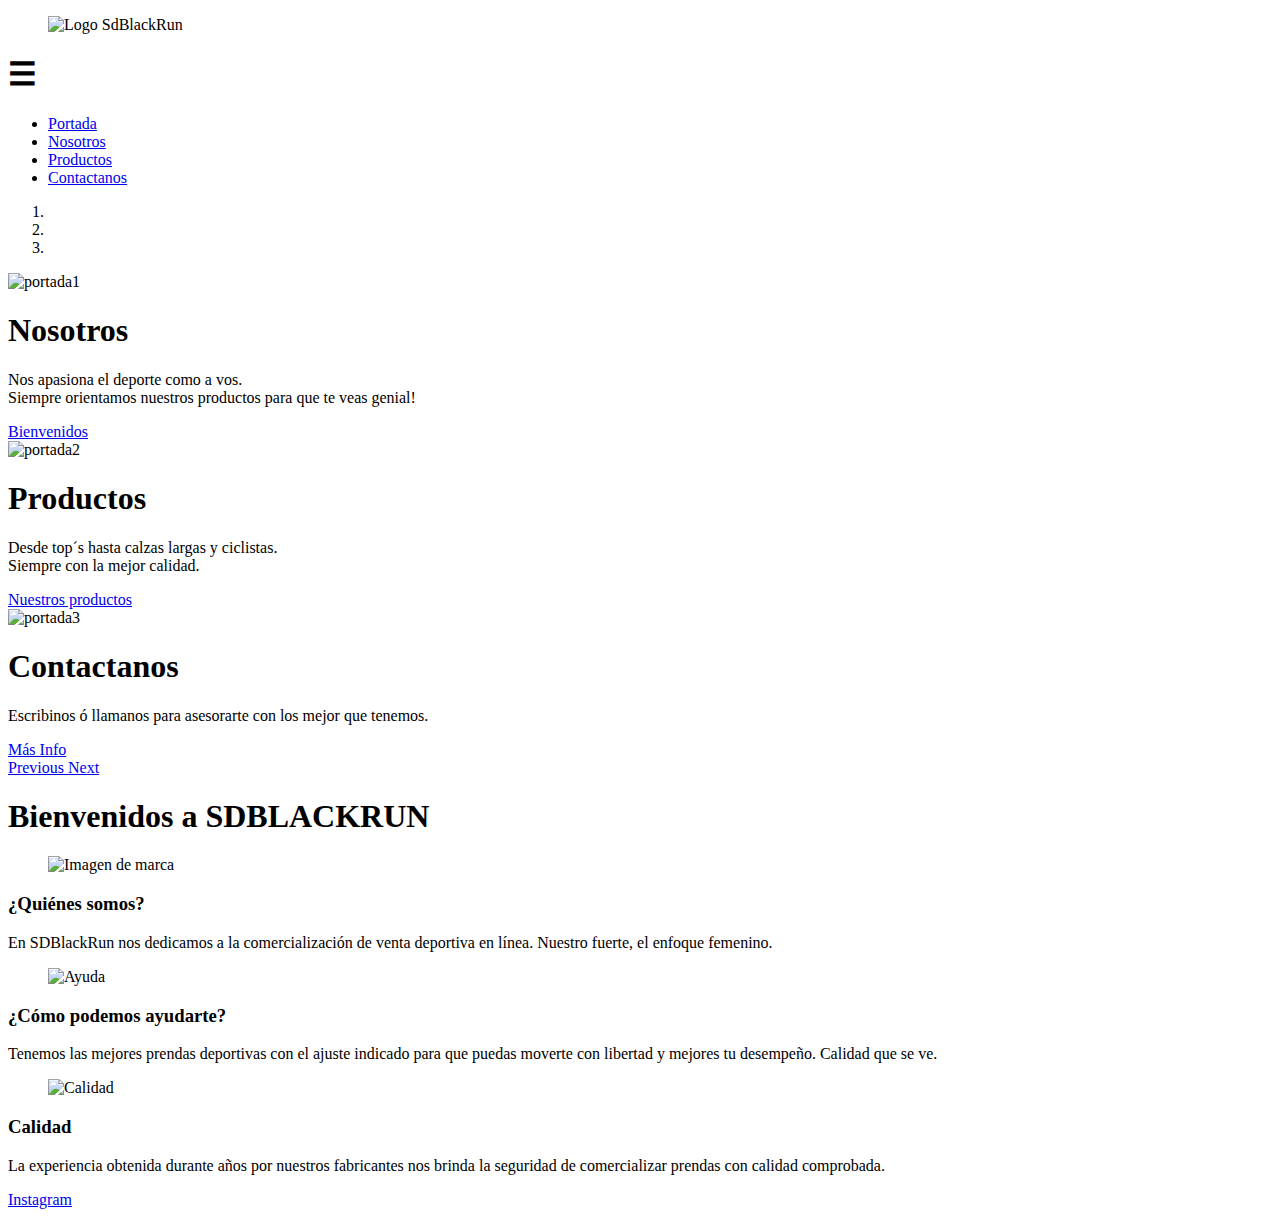
==== index.html @ 7444018e "Add files via upload" ====
<!DOCTYPE html>
<html lang="es">
<head>
    <meta charset="UTF-8">
    <meta name="viewport" content="width=device-width, initial-scale=1.0">
    <link href="https://cdn.jsdelivr.net/npm/bootstrap@5.0.0-beta1/dist/css/bootstrap.min.css" rel="stylesheet" integrity="sha384-giJF6kkoqNQ00vy+HMDP7azOuL0xtbfIcaT9wjKHr8RbDVddVHyTfAAsrekwKmP1" crossorigin="anonymous">
    <link rel="stylesheet" href="../3 - Sdblackrun/styles/styles.css">
    <link rel="stylesheet" href="../3 - Sdblackrun/styles/medias.css">
    <link rel="stylesheet" href="https://cdnjs.cloudflare.com/ajax/libs/animate.css/4.1.1/animate.min.css"/>
    <link rel="preconnect" href="https://fonts.gstatic.com">
    <link href="https://fonts.googleapis.com/css2?family=Montserrat:ital,wght@0,100;0,200;0,300;0,400;0,500;0,600;1,100;1,200&display=swap" rel="stylesheet">
    <link rel="icon" type="img/png" href="../3 - Sdblackrun/images/sdbr-icon-edited.png">
    <title>Bienvenidos a SdBlackRun</title>
</head>
<body id="anc1">
    <header class="container-1">
        <div class="item-1">
            <figure>
                <img class="logo" src="../3 - Sdblackrun/images/logo-black-edited.png" alt="Logo SdBlackRun">
            </figure>
        </div>
        <div class="hamIcon" onclick="toggleClass()">
            <h1>&#9776;</h1>
        </div>
        <div class="item-1">
            <nav>
                <ul class="mainMenu" id="animate__animated animate__fadeInDown">
                    <li class="list">
                        <a href="#anc1">Portada</a>
                    </li>
                    <li class="list">
                        <a href="#anc2">Nosotros</a>
                    </li>
                    <li class="list">
                        <a href="../3 - Sdblackrun/Products.html">Productos</a>
                    </li>
                    <li class="contact">
                        <a href="../3 - Sdblackrun/Contact.html">Contactanos</a>
                    </li>
                </ul>
            </nav>
        </div>
    </header>
    <section>
        <div id="carouselExampleCaptions" class="carousel slide" data-bs-ride="carousel">
            <ol class="carousel-indicators">
              <li data-bs-target="#carouselExampleCaptions" data-bs-slide-to="0" class="active"></li>
              <li data-bs-target="#carouselExampleCaptions" data-bs-slide-to="1"></li>
              <li data-bs-target="#carouselExampleCaptions" data-bs-slide-to="2"></li>
            </ol>
            <div class="carousel-inner">
              <div class="carousel-item active">
                <img src="../3 - Sdblackrun/images/portada11.jpg" class="d-block w-100" alt="portada1">
                <div class="carousel-caption d-none d-md-block">
                  <h1>Nosotros</h1>
                  <p>Nos apasiona el deporte como a vos. <br> Siempre orientamos nuestros productos para que te veas genial!</p>
                  <div class="button-principal">
                      <a href="#anc2">Bienvenidos</a>
                  </div>
                </div>
              </div>
              <div class="carousel-item">
                <img src="../3 - Sdblackrun/images/portada22.jpg" class="d-block w-100" alt="portada2">
                <div class="carousel-caption d-none d-md-block">
                  <h1>Productos</h1>
                  <p>Desde top´s hasta calzas largas y ciclistas. <br> Siempre con la mejor calidad.</p>
                  <div class="button-principal">
                    <a href="../3 - Sdblackrun/Products.html">Nuestros productos</a>
                </div>
                </div>
              </div>
              <div class="carousel-item">
                <img src="../3 - Sdblackrun/images/portada33.jpg" class="d-block w-100" alt="portada3">
                <div class="carousel-caption d-none d-md-block">
                  <h1>Contactanos</h1>
                  <p>Escribinos ó llamanos para asesorarte con los mejor que tenemos.</p>
                  <div class="button-principal">
                    <a href="../3 - Sdblackrun/Contact.html">Más Info</a>
                </div>
                </div>
              </div>
            </div>
            <a class="carousel-control-prev" href="#carouselExampleCaptions" role="button" data-bs-slide="prev">
              <span class="carousel-control-prev-icon" aria-hidden="true"></span>
              <span class="visually-hidden">Previous</span>
            </a>
            <a class="carousel-control-next" href="#carouselExampleCaptions" role="button" data-bs-slide="next">
              <span class="carousel-control-next-icon" aria-hidden="true"></span>
              <span class="visually-hidden">Next</span>
            </a>
          </div>
    </section>
    <section id="anc2" class="container-2">
        <div class="title">
            <h1>Bienvenidos a SDBLACKRUN</h1>
        </div>
    </section>
    <section class="container-3">
        <div class="item-3">
            <figure>
                <img src="../3 - Sdblackrun/images/black run logo.jpg" alt="Imagen de marca">
            </figure>
            <h3>¿Quiénes somos?</h3>
            <p>En SDBlackRun nos dedicamos a la comercialización de venta deportiva en línea. Nuestro fuerte, el enfoque femenino.</p>
        </div>
        <div class="item-3">
            <figure>
                <img src="../3 - Sdblackrun/images/help-card.jpeg" alt="Ayuda">
            </figure>
            <h3>¿Cómo podemos ayudarte?</h3>
            <p>Tenemos las mejores prendas deportivas con el ajuste indicado para que puedas moverte con libertad y mejores tu desempeño. Calidad que se ve.</p>
        </div>
        <div class="item-3">
            <figure>
                <img src="../3 - Sdblackrun/images/quality-card.jpg" alt="Calidad">
            </figure>
            <h3>Calidad</h3>
            <p>La experiencia obtenida durante años por nuestros fabricantes nos brinda la seguridad de comercializar prendas con calidad comprobada.</p>
        </div>
    </section>
    <footer>
        <a href="https://www.instagram.com/sdblackrun/?hl=es-la" target="_black">Instagram</a>
    </footer>    
    <script src="https://cdn.jsdelivr.net/npm/bootstrap@5.0.0-beta1/dist/js/bootstrap.bundle.min.js" integrity="sha384-ygbV9kiqUc6oa4msXn9868pTtWMgiQaeYH7/t7LECLbyPA2x65Kgf80OJFdroafW" crossorigin="anonymous"></script>
    <script src="../3 - Sdblackrun/js/hamIcon.js"></script>
</body>
</html>
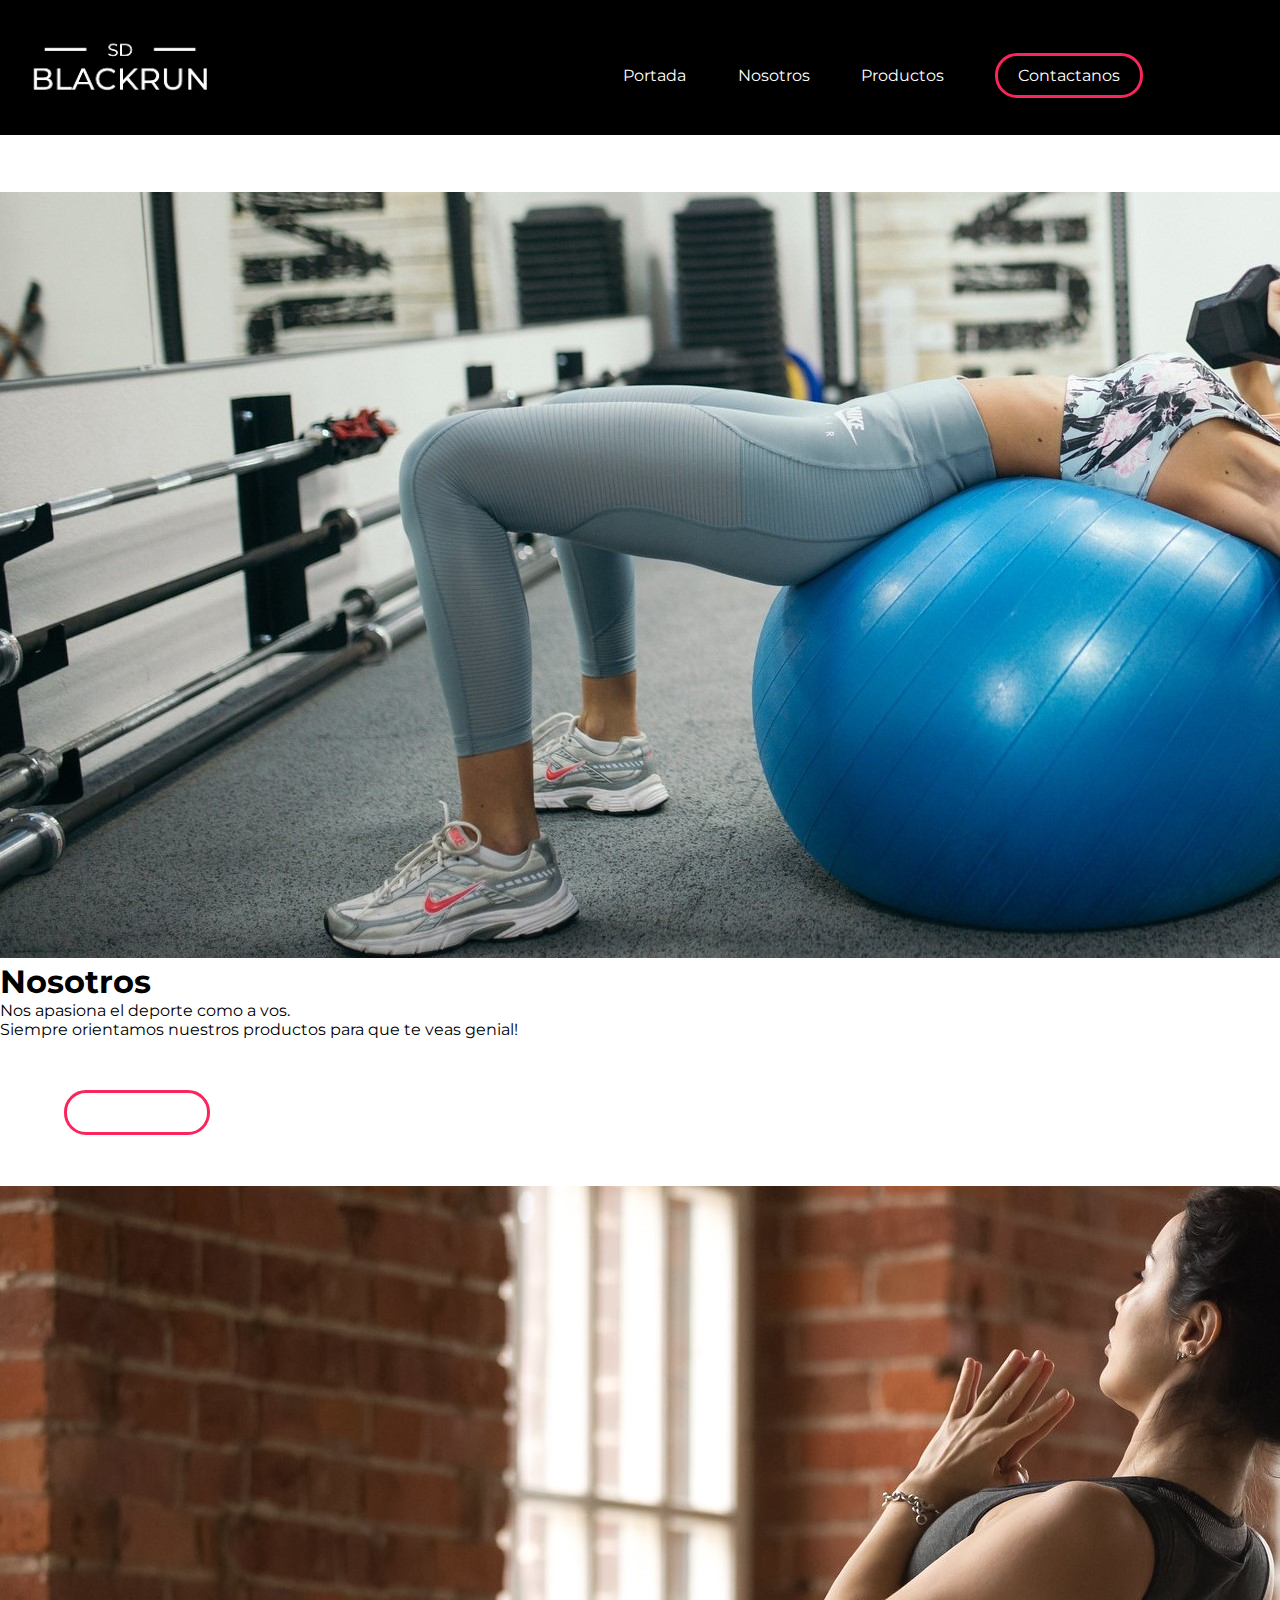
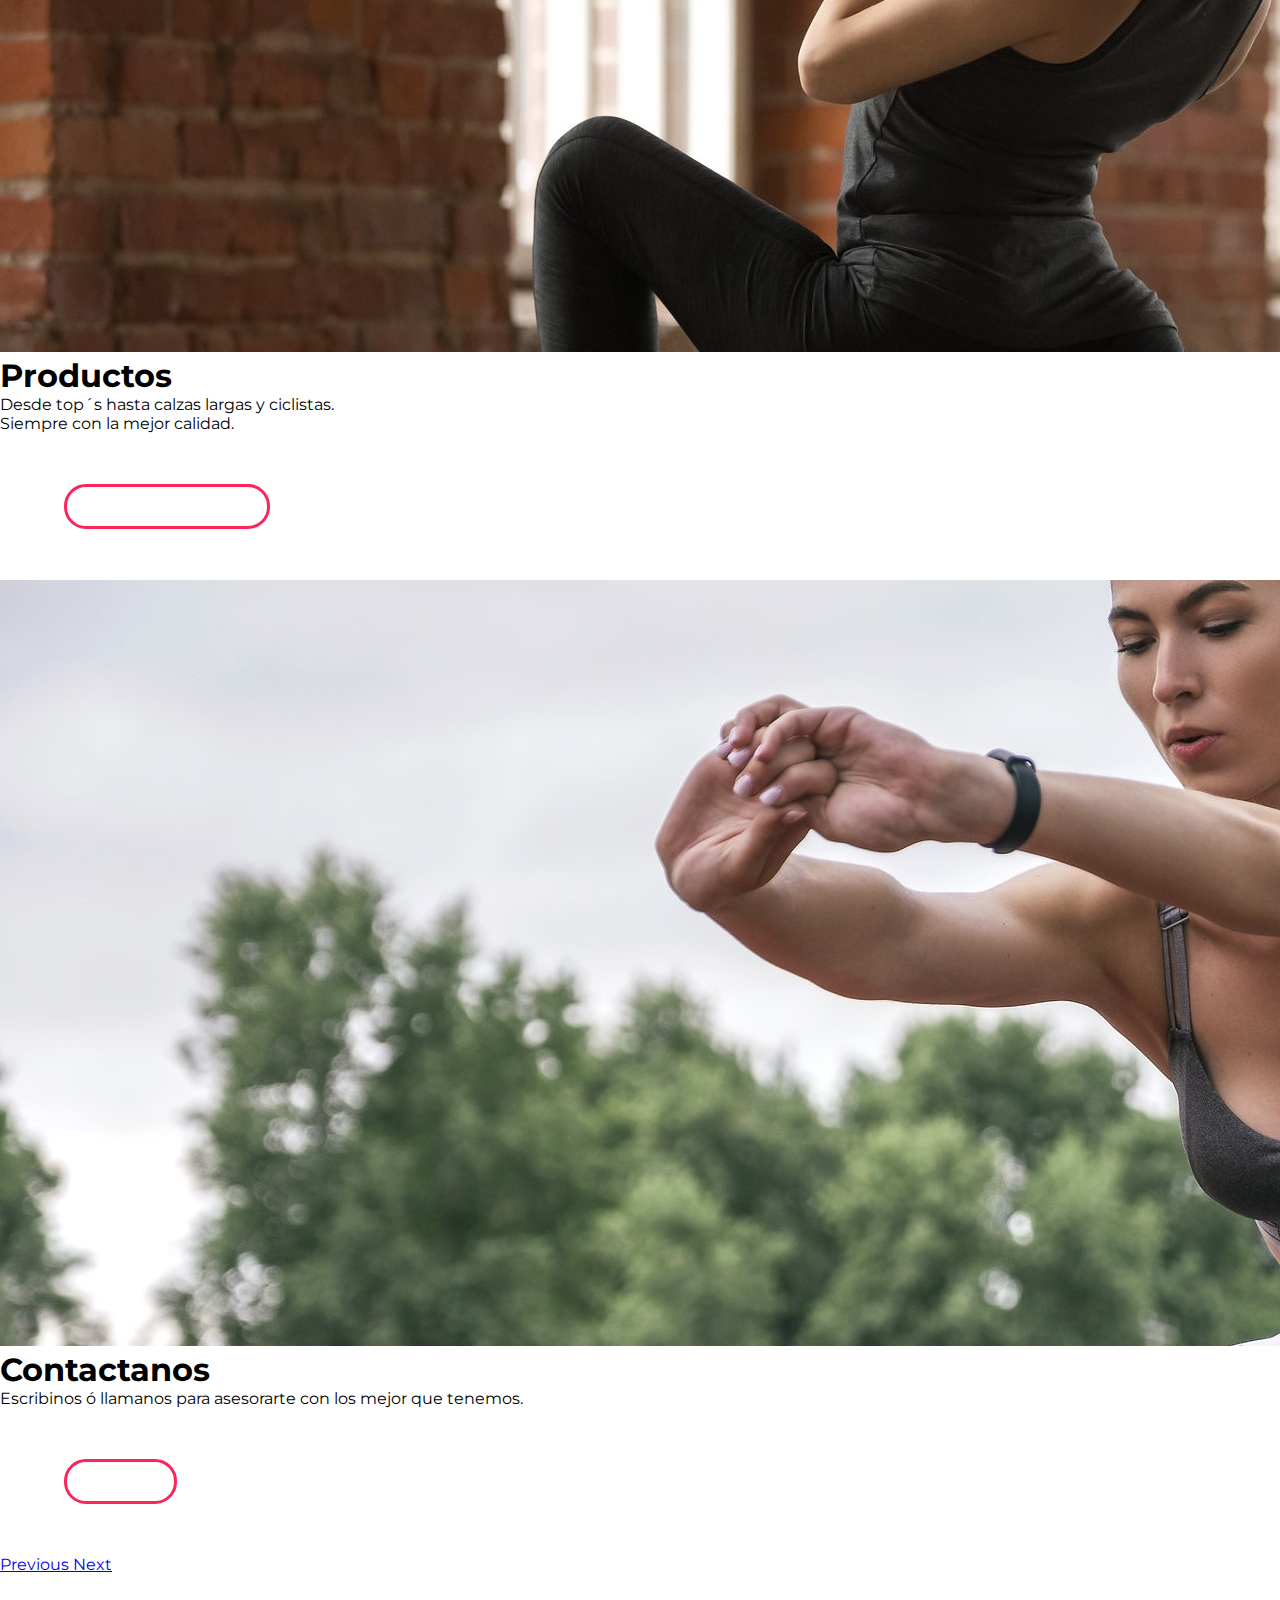
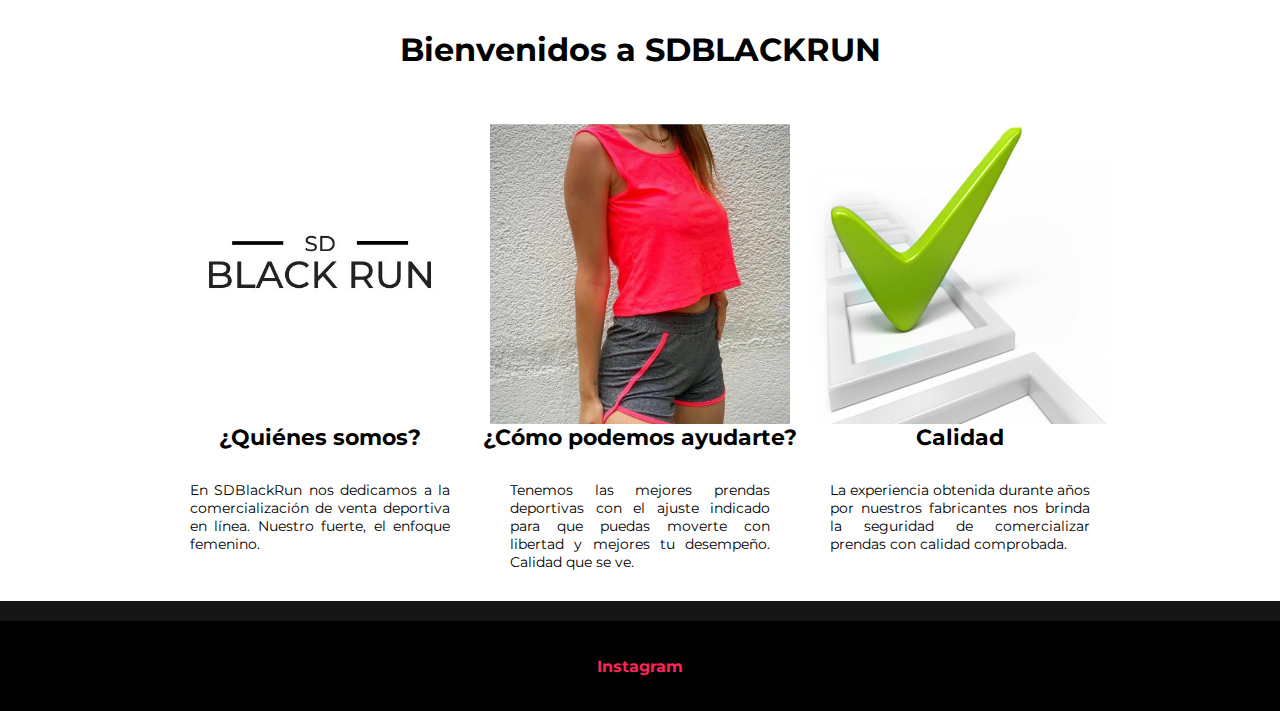
==== commit 0023d61e: "Update index.html" ====
--- a/index.html
+++ b/index.html
@@ -4,19 +4,19 @@
     <meta charset="UTF-8">
     <meta name="viewport" content="width=device-width, initial-scale=1.0">
     <link href="https://cdn.jsdelivr.net/npm/bootstrap@5.0.0-beta1/dist/css/bootstrap.min.css" rel="stylesheet" integrity="sha384-giJF6kkoqNQ00vy+HMDP7azOuL0xtbfIcaT9wjKHr8RbDVddVHyTfAAsrekwKmP1" crossorigin="anonymous">
-    <link rel="stylesheet" href="../3 - Sdblackrun/styles/styles.css">
-    <link rel="stylesheet" href="../3 - Sdblackrun/styles/medias.css">
+    <link rel="stylesheet" href="styles/styles.css">
+    <link rel="stylesheet" href="styles/medias.css">
     <link rel="stylesheet" href="https://cdnjs.cloudflare.com/ajax/libs/animate.css/4.1.1/animate.min.css"/>
     <link rel="preconnect" href="https://fonts.gstatic.com">
     <link href="https://fonts.googleapis.com/css2?family=Montserrat:ital,wght@0,100;0,200;0,300;0,400;0,500;0,600;1,100;1,200&display=swap" rel="stylesheet">
-    <link rel="icon" type="img/png" href="../3 - Sdblackrun/images/sdbr-icon-edited.png">
+    <link rel="icon" type="img/png" href="images/sdbr-icon-edited.png">
     <title>Bienvenidos a SdBlackRun</title>
 </head>
 <body id="anc1">
     <header class="container-1">
         <div class="item-1">
             <figure>
-                <img class="logo" src="../3 - Sdblackrun/images/logo-black-edited.png" alt="Logo SdBlackRun">
+                <img class="logo" src="images/logo-black-edited.png" alt="Logo SdBlackRun">
             </figure>
         </div>
         <div class="hamIcon" onclick="toggleClass()">
@@ -50,7 +50,7 @@
             </ol>
             <div class="carousel-inner">
               <div class="carousel-item active">
-                <img src="../3 - Sdblackrun/images/portada11.jpg" class="d-block w-100" alt="portada1">
+                <img src="images/portada11.jpg" class="d-block w-100" alt="portada1">
                 <div class="carousel-caption d-none d-md-block">
                   <h1>Nosotros</h1>
                   <p>Nos apasiona el deporte como a vos. <br> Siempre orientamos nuestros productos para que te veas genial!</p>
@@ -60,22 +60,22 @@
                 </div>
               </div>
               <div class="carousel-item">
-                <img src="../3 - Sdblackrun/images/portada22.jpg" class="d-block w-100" alt="portada2">
+                <img src="images/portada22.jpg" class="d-block w-100" alt="portada2">
                 <div class="carousel-caption d-none d-md-block">
                   <h1>Productos</h1>
                   <p>Desde top´s hasta calzas largas y ciclistas. <br> Siempre con la mejor calidad.</p>
                   <div class="button-principal">
-                    <a href="../3 - Sdblackrun/Products.html">Nuestros productos</a>
+                    <a href="Products.html">Nuestros productos</a>
                 </div>
                 </div>
               </div>
               <div class="carousel-item">
-                <img src="../3 - Sdblackrun/images/portada33.jpg" class="d-block w-100" alt="portada3">
+                <img src="images/portada33.jpg" class="d-block w-100" alt="portada3">
                 <div class="carousel-caption d-none d-md-block">
                   <h1>Contactanos</h1>
                   <p>Escribinos ó llamanos para asesorarte con los mejor que tenemos.</p>
                   <div class="button-principal">
-                    <a href="../3 - Sdblackrun/Contact.html">Más Info</a>
+                    <a href="Contact.html">Más Info</a>
                 </div>
                 </div>
               </div>
@@ -98,21 +98,21 @@
     <section class="container-3">
         <div class="item-3">
             <figure>
-                <img src="../3 - Sdblackrun/images/black run logo.jpg" alt="Imagen de marca">
+                <img src="images/black run logo.jpg" alt="Imagen de marca">
             </figure>
             <h3>¿Quiénes somos?</h3>
             <p>En SDBlackRun nos dedicamos a la comercialización de venta deportiva en línea. Nuestro fuerte, el enfoque femenino.</p>
         </div>
         <div class="item-3">
             <figure>
-                <img src="../3 - Sdblackrun/images/help-card.jpeg" alt="Ayuda">
+                <img src="images/help-card.jpeg" alt="Ayuda">
             </figure>
             <h3>¿Cómo podemos ayudarte?</h3>
             <p>Tenemos las mejores prendas deportivas con el ajuste indicado para que puedas moverte con libertad y mejores tu desempeño. Calidad que se ve.</p>
         </div>
         <div class="item-3">
             <figure>
-                <img src="../3 - Sdblackrun/images/quality-card.jpg" alt="Calidad">
+                <img src="images/quality-card.jpg" alt="Calidad">
             </figure>
             <h3>Calidad</h3>
             <p>La experiencia obtenida durante años por nuestros fabricantes nos brinda la seguridad de comercializar prendas con calidad comprobada.</p>
@@ -122,6 +122,6 @@
         <a href="https://www.instagram.com/sdblackrun/?hl=es-la" target="_black">Instagram</a>
     </footer>    
     <script src="https://cdn.jsdelivr.net/npm/bootstrap@5.0.0-beta1/dist/js/bootstrap.bundle.min.js" integrity="sha384-ygbV9kiqUc6oa4msXn9868pTtWMgiQaeYH7/t7LECLbyPA2x65Kgf80OJFdroafW" crossorigin="anonymous"></script>
-    <script src="../3 - Sdblackrun/js/hamIcon.js"></script>
+    <script src="js/hamIcon.js"></script>
 </body>
-</html>+</html>
--- a/styles/styles.css
+++ b/styles/styles.css
@@ -0,0 +1,270 @@
+* {
+    margin: 0;
+    padding: 0;
+}
+body {
+    font-family: 'Montserrat', sans-serif;
+}
+.hamIcon {
+    display: none;
+}
+.container-1 {
+    display: grid;
+    grid-template-columns: 48% 50%;
+    grid-template-rows: 100%;
+    height: 15vh;
+    background-color: black;
+
+}
+.item-1 {
+    z-index: 1;
+    display: flex;
+    justify-content: center;
+    align-items: center;
+}
+.item-1:nth-of-type(1) {
+    display: flex;
+    justify-content: end;
+    align-items: center;
+}
+.logo {
+    width: 52%;
+}
+.item-1:nth-of-type(2) {
+    display: flex;
+    justify-content: center;
+    align-items: center;
+}
+.item-1 nav ul {
+    display: flex;
+    list-style: none;
+    margin-top: 1rem;
+
+}
+.item-1 nav ul li {
+    margin: 0 7% 0 7%;
+    display: flex;
+    justify-content: center;
+    align-items: center;
+}
+.contact a{
+    border: 3px solid #FA255B;
+    border-radius: 22px;
+    padding: 10px 20px;
+}
+.contact:hover a {
+    background-color: #FA255B;
+    color: black;
+    cursor: pointer;
+}
+.item-1 a {
+    text-decoration: none;
+    font-size: 16px;
+    color: white;
+}
+.list a:hover {
+    color: #FA255B;
+}
+
+.button-principal {
+    margin: 5%;
+}
+
+.button-principal a {
+    border: 3px solid #FA255B;
+    border-radius: 22px;
+    padding: 10px 20px;
+    color: white;
+    text-decoration: none;
+}
+
+.button-principal a:hover {
+    background-color: #FA255B;
+    color: black;
+    cursor: pointer;        
+}
+.container-2 {
+    display: flex;
+    justify-content: center;
+    align-items: center;
+    width: 100%;
+    height: 150px;
+}
+.container-3 {
+    display: grid;
+    grid-template-columns: repeat(3, 25%);
+    grid-template-rows: 100%;
+    justify-content: center;
+}
+.container-3 figure {
+    display: flex;
+    justify-content: center;
+}
+.container-3 img {
+    width: 300px;
+    height: 300px;
+
+}
+.container-3 h3 {
+    display: flex;
+    justify-content: center;
+    font-size: 22px;
+}
+.container-3 p {
+    padding: 30px;
+    text-align: justify;
+    font-size: 14px;
+}
+.container-4 {
+    display: flex;
+    justify-content: center;
+    align-items: flex-end;
+    height: 150px;
+}
+.container-5 {
+    display: grid;
+    grid-template-columns: repeat(5, 10%);
+    grid-template-rows: repeat(2, 50%);
+    justify-content: center;
+    margin-top: 50px;
+}
+.item-5 {
+    height: 100px;
+/*     border: 1px solid black; */
+    margin: 10px;
+    display: flex;
+    justify-content: center;
+    align-items: center;
+}
+.item-5 a {
+    text-decoration: none;
+    display: flex;
+    justify-content: center;
+    align-items: center;
+    text-align: center;
+    background: #FA255B;
+    border: none;
+    color: white;
+    border-radius: 2px;
+    cursor: pointer;
+    padding: .6em .6em .6em;
+    width: 100%;
+    outline: 0;
+    transition: .2s;
+    will-change: transform;
+    font-size: 14px;
+    box-shadow: inset 0 -.2em rgba(0, 0, 0, .1);
+    height: 90px;
+}
+.item-5 a:active {
+    transform: scale(.92);
+}
+.container-6 {
+    display: grid;
+    grid-template-columns: 20% 17%;
+    grid-template-rows: 100%;
+    justify-content: center;
+    margin-top: 180px;
+}
+.item-6 {
+    border-top: 1px solid gray;
+    padding: 20px;
+}
+.container-6 img {
+    width: 200px;
+    height: 250px;
+}
+
+.item-7:nth-of-type(2) {
+    display: flex;
+    justify-content: center;
+}
+.container-7 {
+    display: grid;
+    grid-template-columns: 20% 17%;
+    grid-template-rows: 100%;
+    justify-content: center;
+    margin-top: 50px;
+}
+.item-7 {
+    border-top: 1px solid gray;
+    padding: 20px;
+}
+.container-7 img {
+    width: 200px;
+    height: 250px;
+}
+
+.arrow-container {
+    display: flex;
+    justify-content: flex-end;
+    transition: .2s;
+    will-change: transform;
+    margin: 25px;
+}
+.arrow-container:active {
+    transform: scaleY(.5);
+
+}
+.arrow-container img {
+    width: 50px;
+    height: 50px;
+}
+.container-8 {
+    display: flex;
+    justify-content: center;
+    align-items: flex-end;
+    height: 150px;
+}
+
+.container-9 {
+    display: flex;
+    justify-content: center;
+    margin: 40px 0 40px 0;
+}
+.item-9 {
+    width: 35%;
+}
+.item-9 p {
+    margin-bottom: 5px;
+}
+input {
+    width: 100%;
+    margin-bottom: 15px;
+}
+#message {
+    height: 100px;
+}
+#btn-send {
+    background: #FA255B;
+    border: none;
+    color: white;
+    border-radius: 2px;
+    cursor: pointer;
+    padding: .6em .6em .6em;
+    outline: 0;
+    transition: .2s;
+    will-change: transform;
+    font-size: 14px;
+    box-shadow: inset 0 -.2em rgba(0, 0, 0, .1);
+}
+#btn-send:active {
+    transform: scale(.92);
+}
+
+footer {
+    display: flex;
+    justify-content: center;
+    align-items: center;
+    border-top: 20px solid rgb(22, 22, 22);
+    background-color: black;
+    height: 90px;
+}
+footer a {
+    display: flex;
+    justify-content: center;
+    align-items: center;
+    text-decoration: none;
+    color: #FA255B;
+    font-weight: 700;
+}--- a/styles/medias.css
+++ b/styles/medias.css
@@ -0,0 +1,126 @@
+@media screen and (max-width: 1440px) {
+    .container-1 {
+        grid-template-columns: 36% 50%;
+    }       
+}
+@media screen and (max-width: 1024px) {
+    .container-1 {
+        grid-template-columns: 36% 50%;
+    }
+    .container-3 img {
+        width: 200px;
+        height: 200px;
+    }
+    .container-3 h3 {
+        font-size: 16px;
+    }
+    .container-5 {
+        grid-template-columns: repeat(5, 12%);
+    }
+}
+
+@media screen and (max-width: 768px) {
+    .container-1 {
+        grid-template-columns: 25% 50%;
+    }
+    .logo {
+        width: 100%;
+    }
+    .container-3 {
+        grid-template-columns: repeat(3, 30%);
+    }
+    .container-5 {
+        grid-template-columns: repeat(5, 15%);
+    }
+    .container-6 {
+        grid-template-columns: 20% 30%;
+    }
+    .container-7 {
+        grid-template-columns: 20% 30%;
+    }
+    .item-9 {
+        width: 55%;
+    }
+    input {
+        height: 50px;
+    }
+}
+
+@media screen and (max-width: 426px) {
+    body {
+        width: auto;
+    }
+    .logo {
+        width: 140%;
+    }
+    .contact a {
+        padding: 0 20px;
+        margin-bottom: 10px;
+    }
+    .container-2 {
+        padding: 10px;
+    }
+    .item-3 figure img {
+        display: none;
+    }
+    .container-3 {
+        grid-template-columns: 90%;
+        grid-template-rows: repeat(3, 34%);
+    }
+    .title {
+        text-align: center;
+    }
+    .hamIcon {
+        display: flex;
+        justify-content: center;
+        align-items: center;
+        color: white;
+    }
+    .item-1:nth-of-type(1) {
+        display: none;
+    }
+    .item-1 nav ul {
+        display: none;
+    }
+    .mainMenu.toggleCls{
+        display: block;
+        padding: 0;
+        background-color: black;
+        width: 100%;
+        line-height: 45px;
+        border-radius: 10px;
+    }
+    .container-5 {
+        grid-template-columns: repeat(2, 45%);
+        grid-template-rows: repeat(5, 17%);
+    }
+    .container-6 {
+        margin-top: 0;
+        grid-template-columns: 80%;
+        grid-template-rows: 35% 65%;
+    }
+    .item-6:nth-of-type(2) {
+        display: flex;
+        justify-content: center;
+    }
+    .container-7 {
+        grid-template-columns: 80%;
+        grid-template-rows: 35% 65%;
+    }
+    .item-9 {
+        width: 80%;
+    }
+    
+}
+
+@media screen and (max-width: 320px) {
+    .mainMenu.toggleCls {
+        line-height: 38px;
+    }
+    .container-8 h1{
+        font-size: 24px;
+    }
+    .item-9 {
+        width: 90%;
+    }    
+}